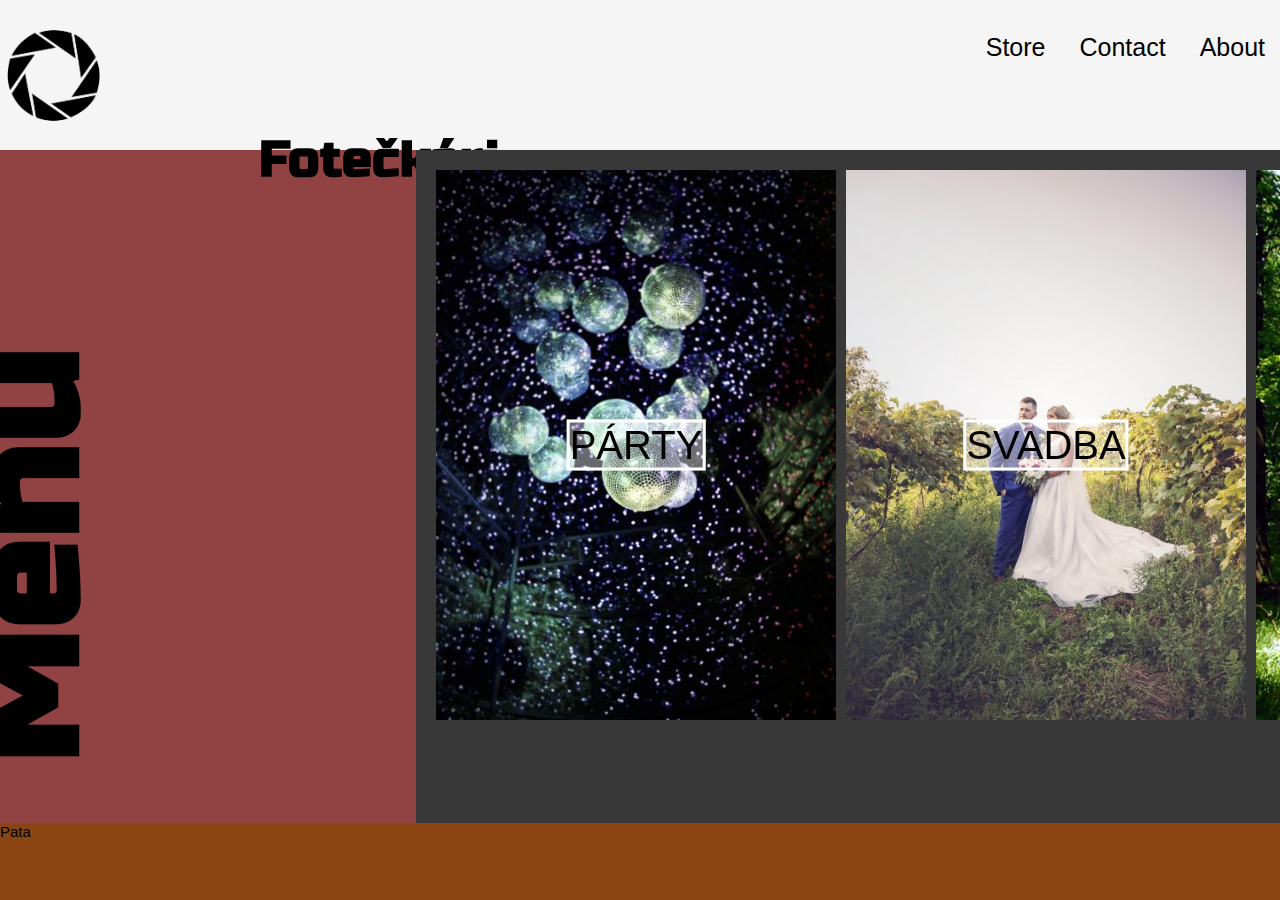
==== TIU 3/index.html @ 3d2a0426 "Add files via upload" ====
<!DOCTYPE html>
<html lang="en">
<head>
    <meta charset="UTF-8">
    <meta name="viewport" content="width=device-width, initial-scale=1.0">
    <meta http-equiv="X-UA-Compatible" content="ie=edge">
    <link rel="stylesheet" href="main.css">
    <link rel="stylesheet" href="vzhlad2.css">
    <link rel="shortcut icon" href="favicon.ico" type="x-icon">
    <link rel="icon" href="favicon.ico" type="x-icon">
    <link href="https://fonts.googleapis.com/css?family=Russo+One&display=swap" rel="stylesheet">
    <script src="Animacia.js"></script>
    <script src="https://ajax.aspnetcdn.com/ajax/jQuery/jquery-3.4.1.min.js"></script>
    <title>Fotečkári</title>
</head>

<body>
    <div class="grid-container">
        <div class="navbar">
            <nav>
                <ul>
                    <li><a href="index.html">Store</a></li>
                     <li><a href="kontakt.html">Contact</a>
                        <ul><li><a href="kontakt.html#Firma">Firma</a></li>
                            <li><a href="kontakt.html#Rastislav">Rasťo Samsely</a></li>
                            <li><a href="kontakt.html#Jozef">Jozef Filipovský</a></li>
                            <li><a href="kontakt.html#Matus">Matúš Tkáč</a></li>
                        </ul>
                    </li>
                    <li><a href="Info.html">About</a></li>
                    
                </ul>
                <a href="index.html">
                    <div class="foteckari"><h1>Fotečkári</h1></div>
                    <img class="logo" src="Logo2.png" alt="asda">
                </a>
            </nav>
        </div>
        <div class="skuska">
            <div class="Party"><a href="shop_01.html"><p class="napis">PÁRTY</p></a></div>
            <div class="Svadba"><a href="shop_01.html"><p class="napis">SVADBA</p></a></div>
            <div class="Priroda"><a href="shop_01.html"><p class="napis">PRÍRODA</p></a></div>
        
        </div>

        
        
        

        <section id="sideMenu">
            <div id="menu">
            
            <li><a href="shop_01.html">Úvod</a></ul>
            <li><a href="shop_01.html">Galéria</a></ul>
            <li><a href="shop_01.html">Info</a></ul>
            <li><a href="shop_01.html">Kontakty</a></ul>
            <li><a href="shop_01.html">Cennik</a></ul>
            <li><a href="shop_01.html">História</a></ul>
            <li><a href="shop_01.html">Spolupráca</a></ul>
                
        </div>
        
        <div class="Menu">
            <h4 onclick="display_click_right()">Menu</h4>
        </div>
        </section>
        
        
        
        <div class="pata">
            <a href="">Pata</a>
        </div> 
        
  </div>
             
</body>
</html>
---- TIU 3/main.css ----
body,html {
    background-size: cover;
    width: 100%;
    display: block;
    background-color: rgba(56, 56, 56, 1);
    margin: 0;
    height: 100%;

}




/*header {
    width: 100%;
    height: 70px;
    background-color: rgb(22, 6, 247);
}*/


/*Hlavicka*/

nav ul {
    width: auto;
    
    float: right;
}

nav ul li {
    display: inline-block;
    padding: 17px 15px;
    position: relative;
}

nav ul li a {
    text-align: center;
    color: rgb(0, 0, 0);
    text-decoration: none;
    font-size: 25px;
    font-family: 'Open Sans', sans-serif;
}

nav ul li a:hover {
    color: rgb(0, 0, 0);
    transition: 0.5s;
}

nav ul li ul {
    width: 90%;
    display: none;
    position: absolute;
    top: 100%;
    padding-top: 7px;
    left: 0;
    right: 0;
    
}

nav ul li:hover ul {
    display: block;
    color: rgb(0, 0, 0);
}

nav ul li ul li {
    width: 90%;
    font-family: 'Open Sans', sans-serif;
    background-color: rgb(0, 0, 0);

 }
 
nav ul li ul li:hover {
    background-image: linear-gradient(to right, rgb(172, 0, 0), rgb(26, 24, 24));

}

nav ul li ul li a {
    color: rgb(0, 0, 0);
    font-size: 18px;
}

nav ul li ul li a:hover {
    color: rgb(0, 0, 0);
    

}

.logo {
    width: auto;
    height: 150px;
}

.logo:hover {
    animation:spin 10s linear infinite;

}

@keyframes spin {
    0%{
        transform: rotate(0deg);
    }
    100%{
        transform: rotate(360deg);
    }

}








p {
    font-size: 200px;
    font-family: 'Gill Sans', 'Gill Sans MT', Calibri, 'Trebuchet MS', sans-serif;
    position: center;
    color: black;
    text-align: center;
    display: block;
    margin-block-start: 0em;
    margin-block-end: 0em;
    margin-inline-start: 0px;
    margin-inline-end: 0px;
}

.grid-container {
    background-color: rgb(145, 66, 66);
    display: grid;
    grid-template-columns: repeat(5, 1fr);
    grid-template-rows: 150px 1fr 75px;
    grid-column-gap: 0px;
    grid-row-gap: 0px;
    height: 100%;
    
}
    
.navbar { 
    grid-area: 1 / 1 / 2 / 6;
    /*background: linear-gradient(to right, #ffffff 21%, #990000 100%);*/
    background-color: whitesmoke;
}

.pata { 
    grid-area: 5 / 1 / 6 / 6; 
    background-color: saddlebrown;
    /*position: fixed;
    bottom: 0px;*/
    display: grid;
    position: fixed;
    bottom: 0;
    left: 0;
    right: 0;
    height: 77px;
    
    

}

.pata a {
    margin-right: 100%;
    font-family: 'Open Sans', sans-serif;
    font-size: 15px;
    text-align: center;
    color: rgb(0, 0, 0);
    text-decoration: none;
    



 }


.skuska {
    display: grid;
    grid-area: 2 / 2 / 5 / 6; 
    background-color: rgb(56, 56, 56);
    grid-template-rows: repeat(1, 1fr);
    grid-template-columns: repeat(3, 1fr);
    grid-column-gap: 10px;
    padding: 20px;
    grid-row-gap: 20px;

}

#menu {                                                                               
    background-color: rgb(145, 66, 66);                                                             
    /*grid-area: 2/2/5/1;*/
    line-height: 25px;
    margin: 0px;
    width: 120px;
    /*padding: 0px;
    position: left;
    left: -200px;*/
    display: none;
    color: black;
    
}

#menu li {
    font-family: 'Russo One', sans-serif;
    color:rgba(230, 230, 230, 0.9);
    list-style: none;
    padding: 15px 10px;
    
}

#menu li a {
    text-decoration: none;
    color: whitesmoke;

}

#menu li a:hover {
    color: black;
    transition: 0.5s;
}

#sideMenu {
    
    display: grid;
    grid-template-columns: repeat(5, 1fr);
    grid-template-rows: repeat(5, 1fr);

}

/*#menu.active {
    left: 0px;


}*/

/*#menu li {
    color:rgba(230, 230, 230, 0.9);
    list-style: none;
    padding: 15px 10px;
    border-bottom: 1px solid rgba(100, 100, 100, 0.3);
}*/

/*#menu .Menu {
    position: absolute;
    left: 230px;
    top: 20px;

}*/

.Menu {
    
    font-size: 150px;
    font-family: 'Russo One', sans-serif;
    transform: rotate(270deg);
    /*margin-top: -500px;*/
    /*margin-left: -220px;*/
    
    
    
}

#menu {
    grid-column: 1/2;
    grid-row: 2/6;
}

.Menu {
    grid-column: 2/3;
    grid-row: 2/6;

}

h4 {
    display: block;
    margin-block-start: 0;
    margin-block-end: 0;
    margin-inline-start: 0px;
    margin-inline-end: 0px;
    font-weight: bold;
}





        
.menu li a {
    font-family: 'Open Sans', sans-serif;
    text-align: center;
    color: rgb(0, 0, 0);
    text-decoration: none;
    font-size: 25px;
    

}

/*
.grid-item2 { 
    padding-top: 0px;
    grid-area: 1 / 1 / 5 / 2; 
    background-color: skyblue;
}

.grid-item4 { 
    
    grid-area: 2 / 2 / 5 / 6; 
}
*/
/*img {
    width: 400px;
    height: 550px;
    display: inline-block;
    vertical-align: middle;
    -webkit-transform: perspective(1px) translateZ(0);
    transform: perspective(1px) translateZ(0);
    box-shadow: 0 0 1px rgba(0, 0, 0, 0);
    -webkit-transition-duration: 0.3s;
    transition-duration: 0.3s;
    -webkit-transition-property: transform;
    transition-property: transform;
   
}

img:hover{
    -webkit-transform: scale(1.05);
    transform: scale(1.05);
  }*/









/*Galéria_main*/


.Party {
    background-image: url(Party.jpg);
    background-repeat: no-repeat;
    background-size: cover;
    width: 400px;
    height: 550px;
    display: inline-block;
    vertical-align: middle;
    -webkit-transform: perspective(1px) translateZ(0);
    transform: perspective(1px) translateZ(0);
    box-shadow: 0 0 1px rgba(0, 0, 0, 0);
    -webkit-transition-duration: 0.3s;
    transition-duration: 0.3s;
    -webkit-transition-property: transform;
    transition-property: transform;
    position: relative;
}

.Party:hover:not(p){
    -webkit-transform: scale(1.05);
    transform: scale(1.05);
}

.Svadba {
    background-image: url(Svadba.jpg);
    background-repeat: no-repeat;
    background-size: cover;
    width: 400px;
    height: 550px;
    display: inline-block;
    vertical-align: middle;
    -webkit-transform: perspective(1px) translateZ(0);
    transform: perspective(1px) translateZ(0);
    box-shadow: 0 0 1px rgba(0, 0, 0, 0);
    -webkit-transition-duration: 0.3s;
    transition-duration: 0.3s;
    -webkit-transition-property: transform;
    transition-property: transform;
    position: relative;
}

.Svadba:hover{
    -webkit-transform: scale(1.05);
    transform: scale(1.05);
}

.Priroda {
    background-image: url(prirodamain1.jpg);
    background-repeat: no-repeat;
    background-size: cover;
    width: 400px;
    height: 550px;
    display: inline-block;
    vertical-align: middle;
    -webkit-transform: perspective(1px) translateZ(0);
    transform: perspective(1px) translateZ(0);
    box-shadow: 0 0 1px rgba(0, 0, 0, 0);
    -webkit-transition-duration: 0.3s;
    transition-duration: 0.3s;
    -webkit-transition-property: transform;
    transition-property: transform;
    position: relative;
}

.Priroda:hover {
    -webkit-transform: scale(1.05);
    transform: scale(1.05);
}

.napis {
    position: absolute;
    font-size: 40px;
    color: black;
    top: 50%;
    left: 50%;
    transform: translate(-50%, -50%);
    border: 3px solid white;
    background-color: rgba(255, 255, 255, 0.4);
}

h1 {
    float: right;
    margin-right: 61%;
    margin-top: 35px;
    text-decoration: none;
    font-family: 'Russo One', sans-serif;
    color: black;
    font-size: 50px;

}





/*KALENDAR HTML********************************************************************************/

table {
    grid-area: 1/1/3/5;
    font-family: arial, sans-serif;
    border-collapse: collapse;
    width: 100%;
}

td, th {
    border: 3px solid #070505;
    text-align: left;
    padding: 8px;
}

table#t1 th {
    background-color: rgb(226, 127, 14);
}

.kalendar {
    display: grid;
    grid-area: 2 / 2 / 5 / 6; 
    background-color: rgb(56, 56, 56);
    grid-template-rows: repeat(1, 1fr);
    grid-template-columns: repeat(3, 1fr);

}

/*KONTAKTY HTML **************************************************************************************************************************************************/
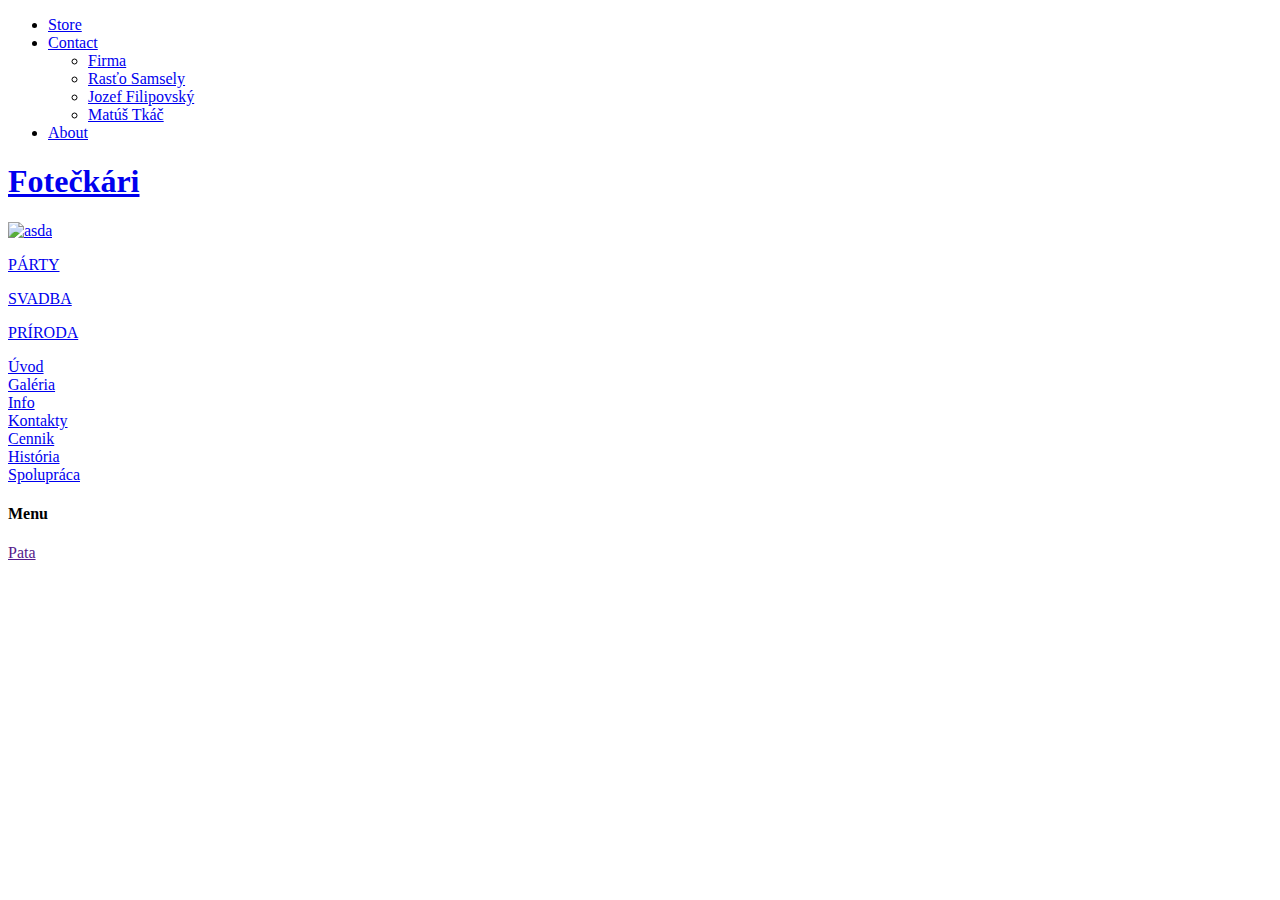
==== commit f3f76ec0: "Add files via upload" ====
--- a/TIU 3/index.html
+++ b/TIU 3/index.html
@@ -4,10 +4,10 @@
     <meta charset="UTF-8">
     <meta name="viewport" content="width=device-width, initial-scale=1.0">
     <meta http-equiv="X-UA-Compatible" content="ie=edge">
-    <link rel="stylesheet" href="main.css">
-    <link rel="stylesheet" href="vzhlad2.css">
-    <link rel="shortcut icon" href="favicon.ico" type="x-icon">
-    <link rel="icon" href="favicon.ico" type="x-icon">
+    <link rel="stylesheet" href="../CSS/main.css">
+    <link rel="stylesheet" href="../CSS/vzhlad2.css">
+    <link rel="shortcut icon" href="../OBR/favicon.ico" type="x-icon">
+    <link rel="icon" href="../OBR/favicon.ico" type="x-icon">
     <link href="https://fonts.googleapis.com/css?family=Russo+One&display=swap" rel="stylesheet">
     <script src="Animacia.js"></script>
     <script src="https://ajax.aspnetcdn.com/ajax/jQuery/jquery-3.4.1.min.js"></script>
@@ -32,7 +32,7 @@
                 </ul>
                 <a href="index.html">
                     <div class="foteckari"><h1>Fotečkári</h1></div>
-                    <img class="logo" src="Logo2.png" alt="asda">
+                    <img class="logo" src="../OBR/Logo2.png" alt="asda">
                 </a>
             </nav>
         </div>
